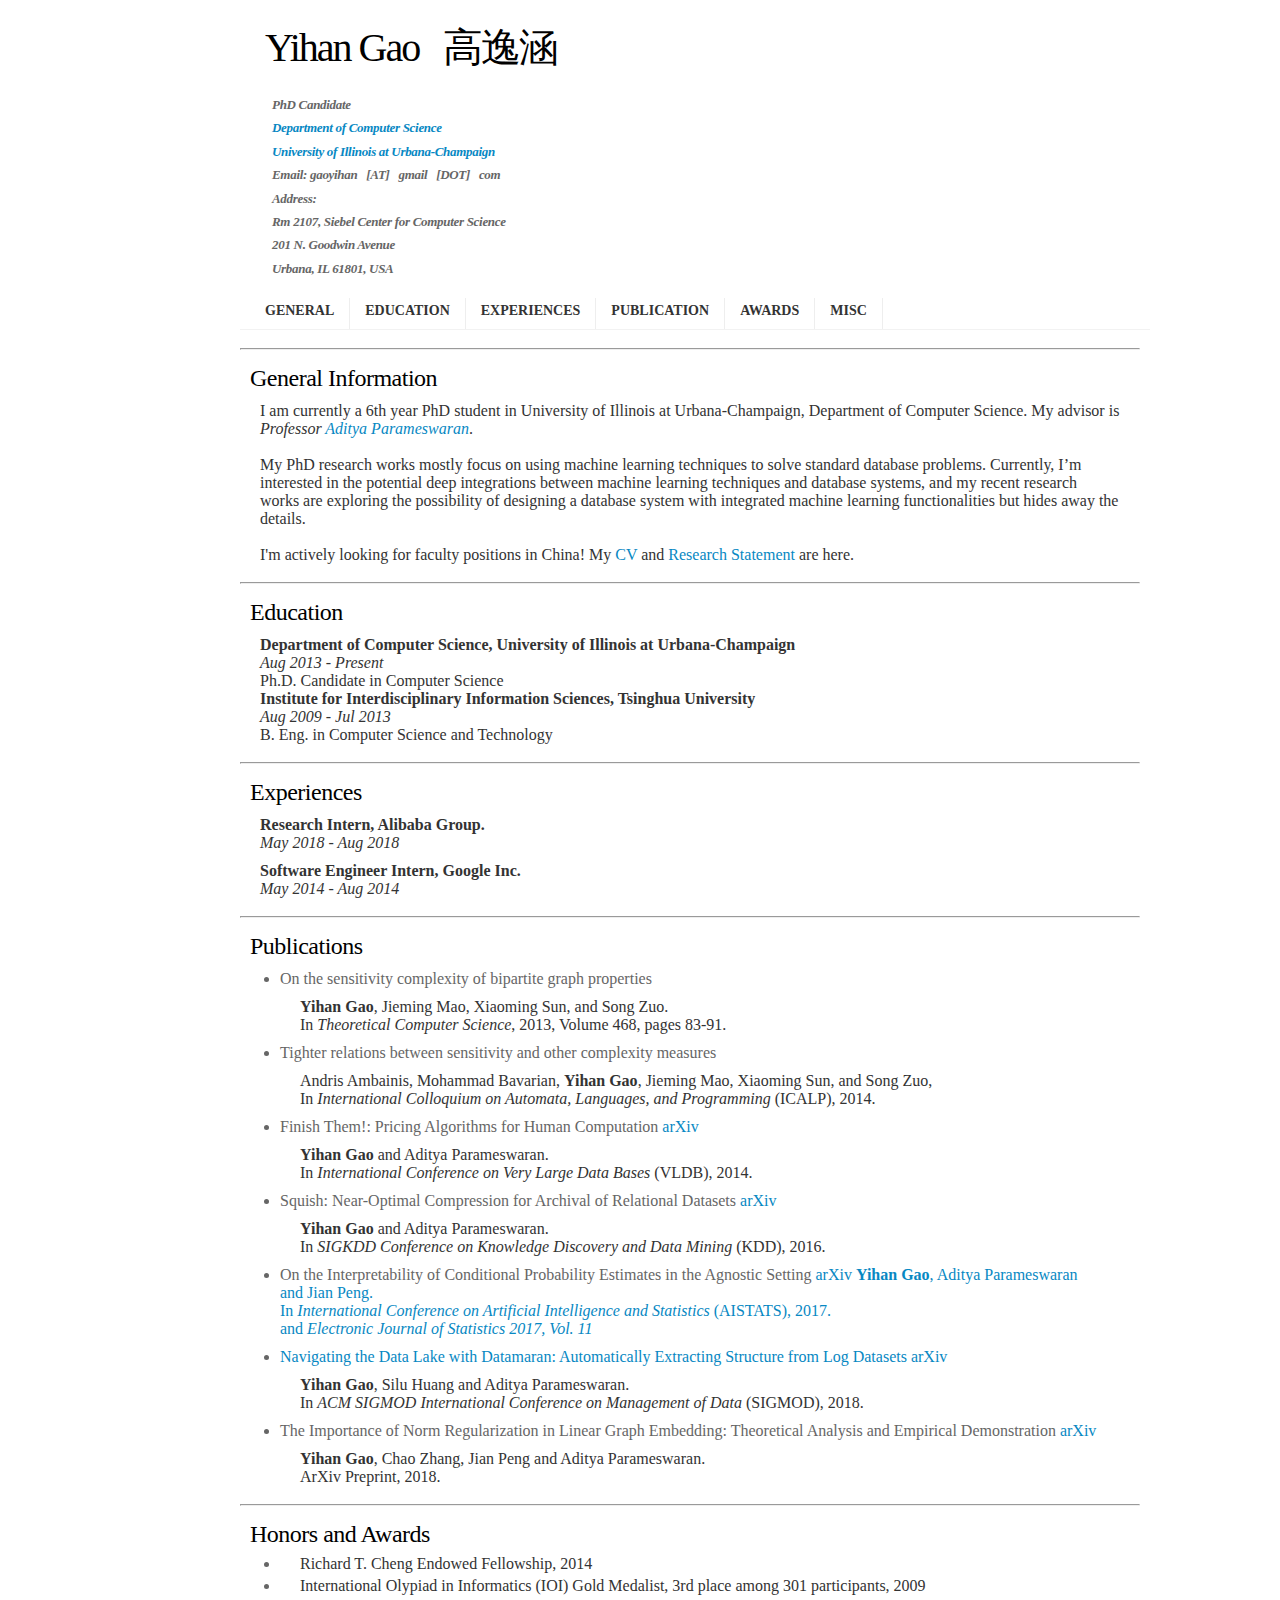
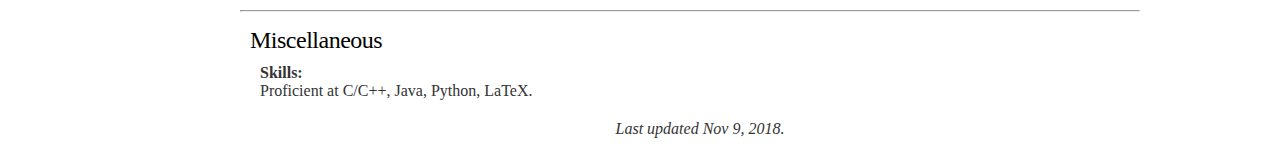
==== index.html @ 9f9d2d21 "update" ====
<!DOCTYPE html>
<html xmlns="http://www.w3.org/1999/xhtml">
  <head><meta http-equiv="Content-Type" content="text/html; charset=UTF-8">
    <title>Yihan Gao's Homepage</title> 
    <meta name="description" content="Yihan Gao&#39;s Homepage">
    <meta name="keywords" content="Yihan Gao Tsinghua computer science database machine learning">
    <link rel="stylesheet" type="text/css" href="style.css">
  </head>

  <body>
    <div class="wrap">
      <div id="header">
        <h1 id="headername">Yihan Gao &nbsp 高逸涵</h1>
        <br>
        <p id="intro">
          PhD Candidate<br>
          <a href="http://cs.illinois.edu/">Department of Computer Science</a><br>
          <a href="http://illinois.edu/">University of Illinois at Urbana-Champaign</a><br>
          Email: gaoyihan &nbsp [AT] &nbsp gmail &nbsp [DOT] &nbsp com<br>
          Address:<br> Rm 2107, Siebel Center for Computer Science<br> 201 N. Goodwin Avenue<br> Urbana, IL 61801, USA<br>
        </p>	
        <div id="nav">
          <ul>
            <li><a href="#general">General</a></li>
            <li><a href="#education">Education</a></li>
            <li><a href="#experience">Experiences</a></li>
            <li><a href="#pub">Publication</a></li>
            <li><a href="#honor">Awards</a></li>		
            <li><a href="#misc">Misc</a></li>		
          </ul>		
        </div>
        <!--<div id="header-image"></div> -->
      </div>

      <div class="content">
        <hr> 
        <h3><a name="general">General Information</a></h3>
        <p>
        I am currently a 6th year PhD student in University of Illinois at Urbana-Champaign, Department of Computer Science. My advisor is <em>Professor <a href="http://data-people.cs.illinois.edu/">Aditya Parameswaran</a></em>.
        <br>
        <br>		
        My PhD research works mostly focus on using machine learning techniques to solve standard database problems. 
		Currently, I’m interested in the potential deep integrations between machine learning techniques
		and database systems, and my recent research works are exploring the possibility of designing a
		database system with integrated machine learning functionalities but hides away the details.     
		<br>
        <br>		
        I'm actively looking for faculty positions in China! My <a href="./cv.pdf"> CV </a> and
		<a href="./research_statement.pdf"> Research Statement </a> are here.
		<br>		
        </p>
      </div>

      <div class="content">
        <hr>
        <h3><a name="education">Education</a></h3>
		<p>
		<b>Department of Computer Science, University of Illinois at Urbana-Champaign </b> <br>
		<em>Aug 2013 - Present</em><br>
		Ph.D. Candidate in Computer Science<br>
		<b>Institute for Interdisciplinary Information Sciences, Tsinghua University </b> <br>
		<em>Aug 2009 - Jul 2013</em><br>
		B. Eng. in Computer Science and Technology<br>
		</p>
      </div>

      <div class="content">
        <hr>
        <h3><a name="experience">Experiences</a></h3>
        <p>
          <b>Research Intern, Alibaba Group. </b> <br>
		  <em>May 2018 - Aug 2018 </em>
		</p>		
        <p>
          <b>Software Engineer Intern, Google Inc. </b> <br>
		  <em>May 2014 - Aug 2014 </em>
		</p>
      </div>

      <div class="content">
        <hr>
        <h3><a name="pub">Publications</a></h3> 
        <ul>
          <li>
 		    <div>
              On the sensitivity complexity of bipartite graph properties
            </div>
	        <p class="pub">
              <b>Yihan Gao</b>, Jieming Mao, Xiaoming Sun, and Song Zuo. <br>
	          In <i>Theoretical Computer Science</i>, 2013, Volume 468, pages 83-91. 
            </p>
          </li>
          <li>
 		    <div>
              Tighter relations between sensitivity and other complexity measures
            </div>
	        <p class="pub">
	  	      Andris Ambainis, Mohammad Bavarian, <b>Yihan Gao</b>, Jieming Mao, Xiaoming Sun, and Song Zuo, <br>
	          In <i>International Colloquium on Automata, Languages, and Programming</i> (ICALP), 2014. 
            </p>
          </li>
          <li>
 		    <div>
              Finish Them!: Pricing Algorithms for Human Computation <a href="https://arxiv.org/abs/1408.6292"> arXiv </a>
            </div>
	        <p class="pub">
              <b>Yihan Gao</b> and Aditya Parameswaran. <br>
	          In <i>International Conference on Very Large Data Bases</i> (VLDB), 2014. 
            </p>
          </li>		  
          <li>
 		    <div>
              Squish: Near-Optimal Compression for Archival of Relational Datasets <a href="https://arxiv.org/abs/1602.04256"> arXiv </a>
            </div>
	        <p class="pub">
              <b>Yihan Gao</b> and Aditya Parameswaran. <br>
	          In <i>SIGKDD Conference on Knowledge Discovery and Data Mining</i> (KDD), 2016. 
            </p>
          </li>			
          <li>
 		    <div>
              On the Interpretability of Conditional Probability Estimates in the Agnostic Setting <a href="https://arxiv.org/abs/1506.03018"> arXiv </a> <a href="http://dx.doi.org/10.1214/17-EJS1376SI> EJS </a>
            </div>
	        <p class="pub">
              <b>Yihan Gao</b>, Aditya Parameswaran and Jian Peng. <br>
	          In <i>International Conference on Artificial Intelligence and Statistics</i> (AISTATS), 2017. <br>
			  and <i> Electronic Journal of Statistics 2017, Vol. 11 </i>
            </p>
          </li>			  
          <li>
 		    <div>
              Navigating the Data Lake with Datamaran: Automatically Extracting Structure from Log Datasets <a href="https://arxiv.org/abs/1708.08905"> arXiv </a>
            </div>
	        <p class="pub">
              <b>Yihan Gao</b>, Silu Huang and Aditya Parameswaran. <br>
	          In <i>ACM SIGMOD International Conference on Management of Data</i> (SIGMOD), 2018. 
            </p>
          </li>
          <li>
 		    <div>
              The Importance of Norm Regularization in Linear Graph Embedding: Theoretical Analysis and Empirical Demonstration <a href="https://arxiv.org/abs/1802.03560"> arXiv </a>
            </div>
	        <p class="pub">
              <b>Yihan Gao</b>, Chao Zhang, Jian Peng and Aditya Parameswaran. <br>
	          ArXiv Preprint, 2018. 
            </p>
          </li>		  
        </ul>
      </div>

      <div class="content">
		<hr>
		<h3><a name="honor">Honors and Awards</a></h3>
		<ul class = "honors">
			<li>
			<p>
			Richard T. Cheng Endowed Fellowship, 2014			
			</p>
			</li>
		</ul>
		<ul class = "honors">
			<li>
			<p>
			International Olypiad in Informatics (IOI) Gold Medalist, 3rd place among 301 participants, 2009			
			</p>
			</li>
		</ul>		
      </div>
  
      <div class="content">
		<hr>
        <h3><a name="misc">Miscellaneous</a></h3>
	    <p>
	      <b>Skills:</b><br>
	      Proficient at C/C++, Java, Python, LaTeX.<br>
	    </p>
      </div>

      <div id="footer-bottom">
        <p class="center">
          Last updated Nov 9, 2018.
        </p>
      </div>
    </div>
  </body>
</html>
---- style.css ----
/* ----------------------------------------------
   HTML ELEMENTS
------------------------------------------------- */ 
body {	
	color: #666666; 	
	margin: 0; 
	padding: 0; 
	background: #FFF; /*-- url(../images/bg.gif) repeat-x; */
	text-align: center;
}

/* Links */
a:link, a:visited {
	text-decoration: none;
	color: #0788C3;
}
a:hover {
	border-bottom: 1px dotted #0788C3;
}
a:link.more-link, a:visited.more-link {
	padding-bottom: 2px;
	font-weight: bold;
	color: #0788C3;
	border-bottom: 1px dotted #0788C3;
}
a:hover.more-link {
	text-decoration: none;
}

/* Headers */
h1, h2, h3, h4 {
	font-weight: bold;
	font-family: Georgia, 'Times New Roman', Times, serif, STKaiti, Kaiti; 
	color: #000;
	margin: 10px 10px 7px 10px;	 
}
h1 { font-size: 2.5em; font-weight: normal; letter-spacing: -2px; }
h2 { font-size: 2.0em; font-weight: normal; }
h3 { font-size: 1.5em; font-weight: normal; letter-spacing: -0.5px; padding-top: 5px; }
h4 { font-size: 1.2em; }

/* Lists */
ul, ol {
	margin: 10px 20px;
	padding: 0 20px;
}
ul { list-style: disc; }
ol { list-style: decimal; }

ul.honors {
	margin: 10px 20px;
	padding: 0 20px;
	line-height: 12px;
	list-style: disc; 
}

dt {
  font-weight: bold;
  color: #1980AF;	
}
dd {
  padding-left: 20px; 
}

p { 
	font-family: Georgia, 'Times New Roman', Times, Helvetica, serif; 
	font-size: 12pt;
	color: #333;
	margin: 10px 20px; 
}

p.center{
	font-size:12pt;
	text-align:center;
}

p.pub{
	font-family: Georgia, 'Times New Roman', Times, serif;
	font-size:12pt;
}



p.pubyear{
	font-family: Georgia, 'Times New Roman', Times, serif;
	font-size:14pt;
}

p.pub-intro{
	font-family: Georgia, 'Times New Roman', Times, serif;
	font-size:11pt;
	font-style: italic;
}

/* Images */
img {
	background: #FFFFFF;
    border: 1px solid #E4E4E4;
}
img.float-right {
  	margin: 5px 0px 10px 10px;  
}
img.float-left {
  	margin: 5px 10px 10px 0px;
}

code {
  	margin: 3px 0;
  	padding: 15px;
  	text-align: left;
  	display: block;
  	overflow: auto;  
  	font: 500 1em/1.5em 'Lucida Console', 'Courier New', Monospace;
  	/* white-space: pre; */
  	border: 1px solid #F0F0F0;
	background: #F8F8F8;  
}

acronym {
  cursor: help;
  border-bottom: 1px dotted #555;
}
blockquote {
	margin: 10px 20px;
 	padding: 10px 10px 10px 32px;  
   border: 1px solid #F0F0F0;
	background: #f8f8f8 url(../images/quote.gif) no-repeat 12px 12px;
	font-weight: normal;
	font-size: 17px;
	line-height: 1.5em;
	font-style: italic;
	font-family: Georgia, 'Times New Roman', Times, serif; 
	color: #555;	
}
strong {
	font-weight: bold;
}

/* start - table */
table {
	font-family: Arial, serif;
	font-size:12pt;
	border-collapse: collapse;
	margin: 3px 3px;		
}
tr { background: #FFF; }
tr.altrow { background: #F9F9F9;	}
tr {
	color: #333; 
}
td {	
	padding: 3px 3px;	
}	
/* end - table */

/* form elements */
form {
	margin: 10px 20px; 
	padding: 15px 25px 25px 25px; 
	border: 1px solid #F0F0F0;
	background: #F8F8F8;
}
form p {
	border-bottom: 1px solid #E6E6E6;
	padding: 12px 0 5px 0;	margin: 0;	
	color: #666666;
}
label {
	font-weight: bold;
	color: #666666;
}

#name, #email, #message, #website {
	width: 380px;
}

/* ------------------------------------------
   LAYOUT
------------------------------------------- */ 
.wrap {
	width: 800px;
	margin: auto;
	/*align: center;*/
	text-align: left;	
}


/* Header */
#header {
	position: relative;
	margin-top: 20px;
	height: 320px;		
}
#header h1#headername { margin: 0; padding: 0 0 0 25px; }
#header h2#headername { margin: 0; padding: 0 0 0 25px; }
#header h1#headername a {
	position: absolute; 
	margin: 0; padding: 0 5px 0 0;
	font: bold 62px 'Trebuchet MS', 'Helvetica Neue', Georgia, 'Times New Roman', Times, serif;  
	letter-spacing: -5px;
	color: #1980AF;	
	text-decoration: none;
		
	/* change the values of top and left to adjust the position of the logo*/
	top: 30px; left: 30px;	
}
#header h1#headername a:hover { border: none; }
#header p#intro {
	position: relative;
	margin: 0; padding:  0 5px 0 0;
	font-family: Georgia, 'Times New Roman', Times, serif;
	font-size: 13px;
	line-height: 1.8em;
	font-style: italic;
	font-weight:bold;
	letter-spacing: -.3px;
	color: #666;	
	/* change the values of top and left to adjust the position */
	top: 0px; left: 32px;		
}

#header #header-image {
	position: absolute;
	top: 5px; right: 30px;
	width: 180px;
	height: 240px;
	/* background: url(../images/julius_small.gif) no-repeat; */
}

/*  navigation  */
#header #nav {
	position: absolute;
	left: 0px;	bottom: 10px;		
	margin: 0; padding: 0 0 0 10px;		
	width: 900px;		
	border-bottom: 1px solid #F2F2F2;	
	/* z-index: 99999; */
}
#header #nav ul {
	float: left;	
	list-style: none;	
	margin: 0;
	padding: 0;					
}
#header #nav ul li {
	float: left;
	margin: 0; padding: 0;			
}
#header #nav ul li a:link,
#header #nav ul li a:visited {
	float: left;
	margin: 0;
	padding: 5px 15px 10px 15px;
	color: #333;
	font: bold 14px Georgia, 'Times New Roman', Times, serif; 
	text-transform: uppercase;		
	border-right: 1px solid #EEE;	
}
#header #nav ul li a:hover, 
#header #nav ul li a:active {
	border: none;
	color: #000;	
	border-right: 1px solid #EEE;
}

#header #nav ul li.first a:link, 
#header #nav ul li.first a:visited {
	border-left: 1px solid #F1F1F1;	
}

/* Content */
.content {
	float: left;
	width: 900px;
	display: inline;
	padding-bottom: 0px;
}

/* columns */
#left {
	width: 580px;	
	float: left;	
	padding-top: 15px;	
}
#right {
	width: 285px;
	float: right;
	padding-top: 5px;
}

#right h3 {
	margin-left: 5px;	
}
#left h2 {
	font: normal 3.6em Georgia, 'Times New Roman', Times, serif; 
	color: #444;	
	letter-spacing: -2.2px;	
	margin-bottom: 0px;
	padding-bottom: 3px;
	padding-left: 3px;
	border-bottom: 1px solid #EBEBEB;	
}
#left h2 a {
	color: #444;
	border: none; 
}
#left .entry {
	background: url(../images/dotted-lines.gif) repeat-x left bottom; 
	padding-bottom: 15px;
}
#left .entry h3 a {
	color: #444;
	border: none;
}

/* footer */
#footer-bottom {
	float: left;
	clear: both;
	background: url(../images/dotted-lines.gif) repeat-x;
	width: 920px;
	font-family: Times, Arial, serif;
	font-size: 1.2em;	
	font-style: italic;	
	color: #777;
	border-bottom: 10px solid #FFF; 
}
#footer-bottom a:hover { border: none; }

/* comments list */
ol.commentlist {
	margin: 12px 20px;
	padding: 0;
	border-style: solid;	
	border-color: #F0F0F0;	
	border-width: 1px 1px 0 1px;
}
.commentlist li {
	margin: 0;
	padding: 10px;
	list-style: none;
	border-bottom: 1px solid #F0F0F0; 
}
.commentlist li cite {
	display: block;
	font-style: normal;
	font-weight: bold;
	padding: 7px;	
}
.commentlist li cite img {
	float: left;
	margin-right: 10px;	
}
.commentlist li cite .comment-data {
	font-size: .8em;
	font-weight: normal;
}
.commentlist li .comment-text {
	clear: both;
	margin: 0; padding: 5px 0 0 0;
}
.commentlist li.alt {
	background: #F8F8F8; 
}

/* archives */
ul.archive {
	background: url(../images/dotted-lines.gif) repeat-x left top; 
	margin: 15px 20px 20px 20px;
	padding: 0;	
}
ul.archive li {
	list-style: none;
	background: url(../images/dotted-lines.gif) repeat-x left bottom; 
	margin: 0;
	padding: 10px 5px;
}
ul.archive li .post-title {
	margin: 0;
	padding: 0;
	font-size: 1.2em;	
}
ul.archive li .post-title a {
	color: #555;
}
ul.archive li .post-title a:hover {
	border: none;
	color: #222;
}
ul.archive li .post-details {
	font-size: .9em;
	margin-left: 0;
	margin-top: 0;
}
ul.archive li .post-details a {
	border: none;
}

/* pagenavigation */
.page-navigation {
	margin: 10px 20px 10px 20px;
	padding: 5px 15px;
	background: #F9F9F9;	
	border: 1px solid #F0F0F0;	
	width: 510px;
}
.page-navigation a:hover {
	border: none;
	color: #333;
}

/* thumbnails */
p.thumbs { 
	padding: 10px 0 0 0px; 
	margin: 0 0 0 15px;
}
.thumbs img { 
	position: relative;
	padding: 8px;
	margin: 4px;
	background: #FAFAFA;
   border: 1px solid #EDEDED;	
}
.thumbs img:hover	{
	border: 1px solid #D2D2D2;	
}
.thumbs a:hover { background-color: transparent; border: none }
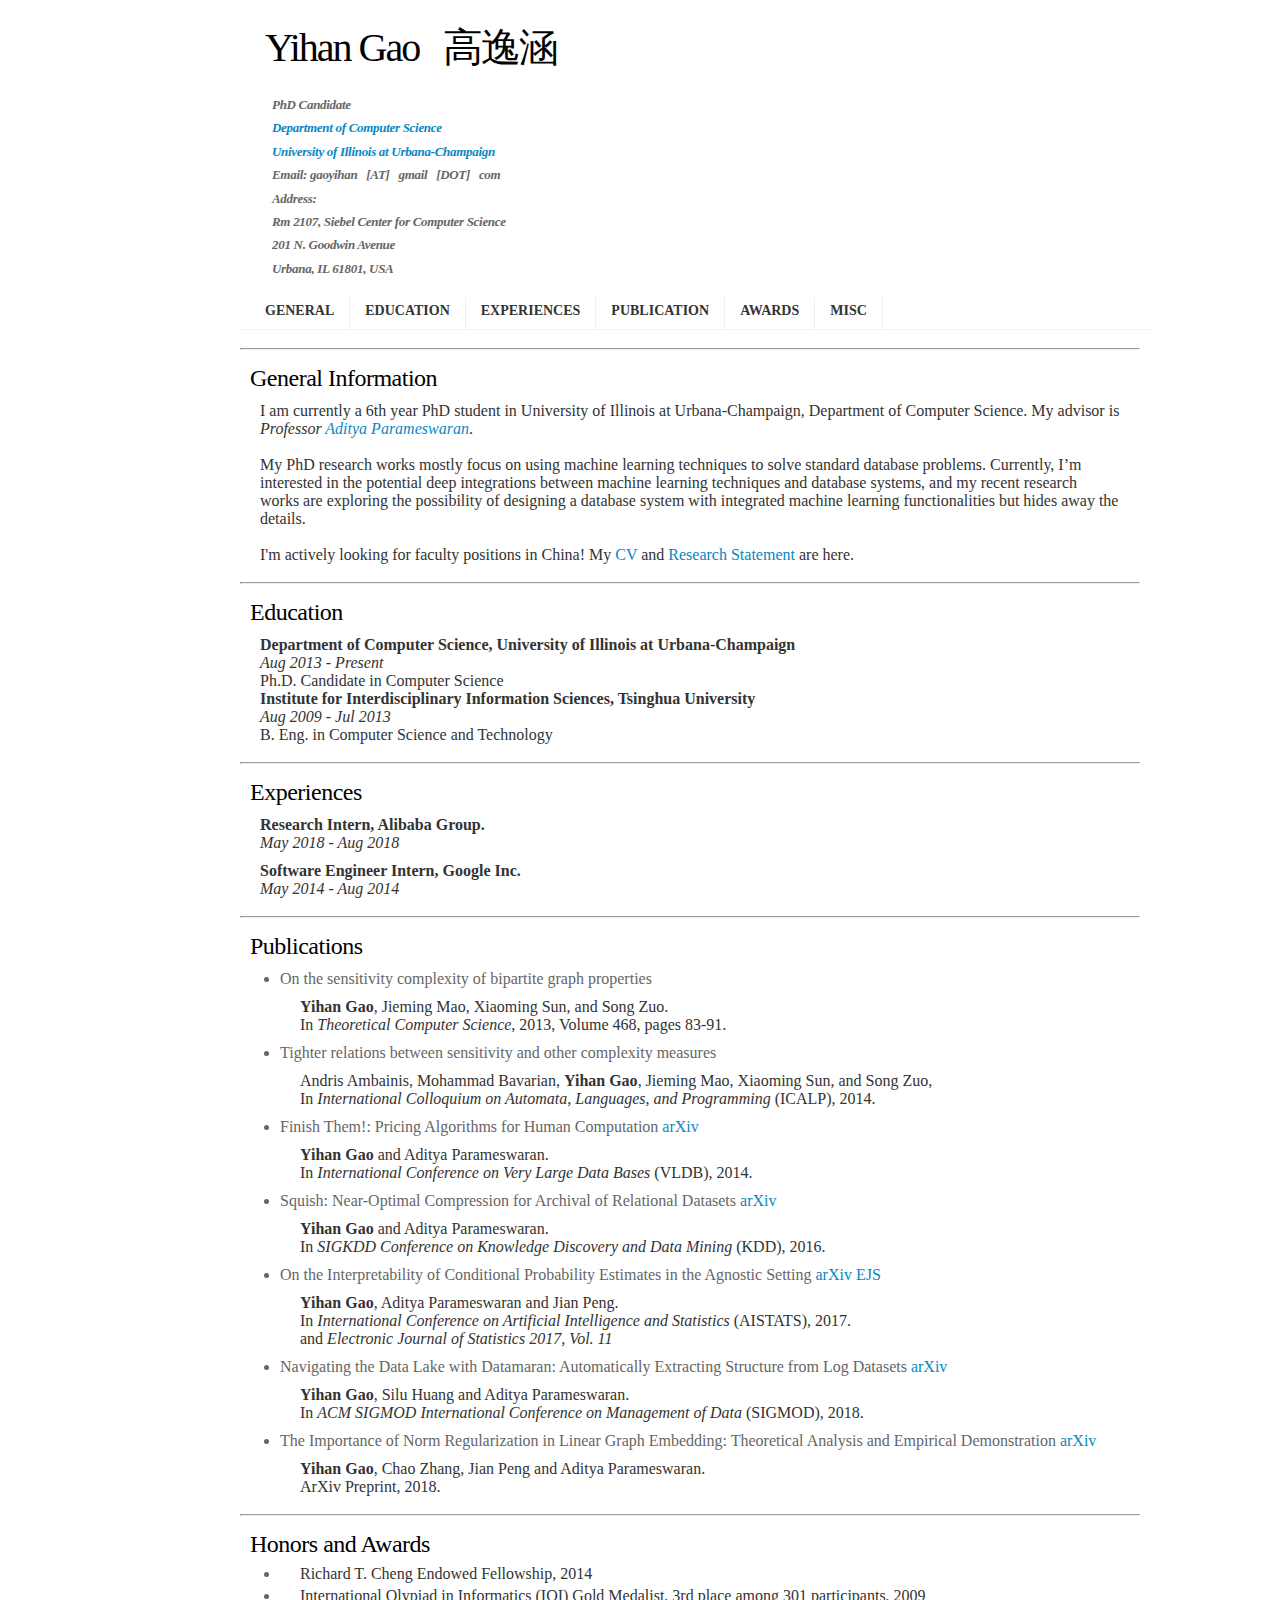
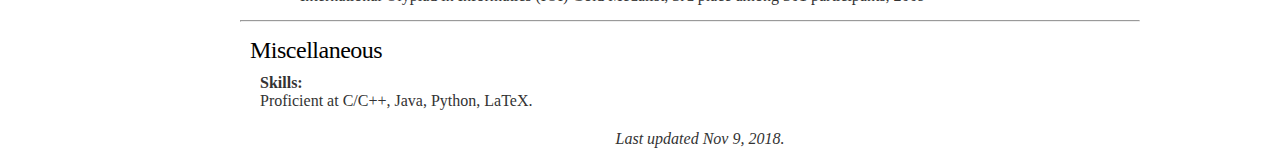
==== commit 961ffbe4: "fix" ====
--- a/index.html
+++ b/index.html
@@ -119,7 +119,7 @@
           </li>			
           <li>
  		    <div>
-              On the Interpretability of Conditional Probability Estimates in the Agnostic Setting <a href="https://arxiv.org/abs/1506.03018"> arXiv </a> <a href="http://dx.doi.org/10.1214/17-EJS1376SI> EJS </a>
+              On the Interpretability of Conditional Probability Estimates in the Agnostic Setting <a href="https://arxiv.org/abs/1506.03018"> arXiv </a> <a href="http://dx.doi.org/10.1214/17-EJS1376SI"> EJS </a>
             </div>
 	        <p class="pub">
               <b>Yihan Gao</b>, Aditya Parameswaran and Jian Peng. <br>
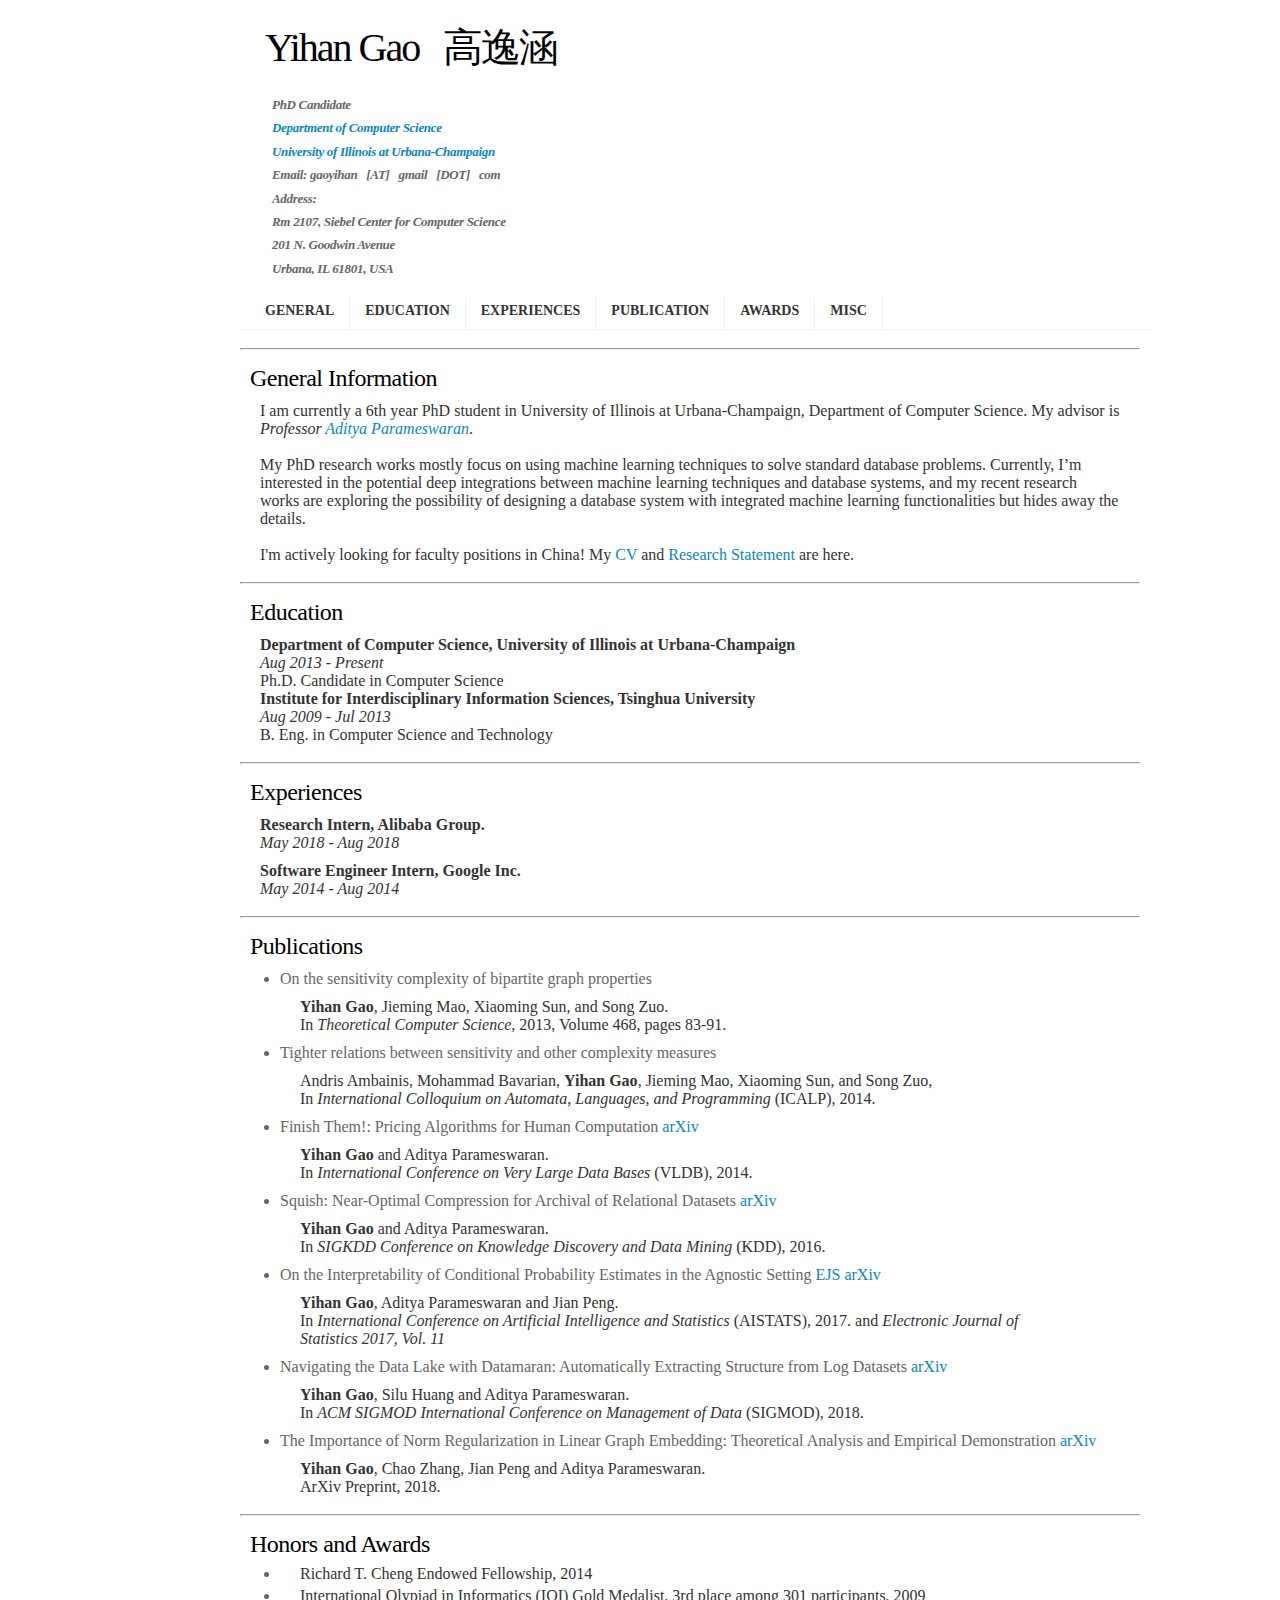
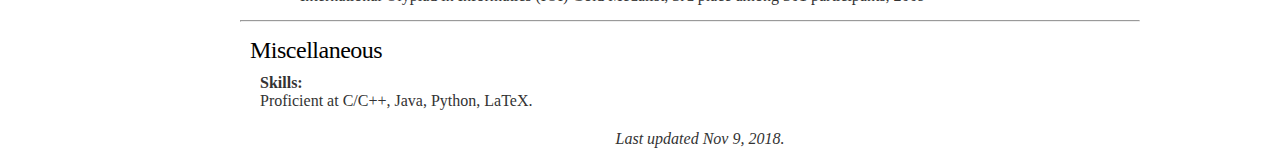
==== commit ca83b2f5: "fix" ====
--- a/index.html
+++ b/index.html
@@ -119,11 +119,11 @@
           </li>			
           <li>
  		    <div>
-              On the Interpretability of Conditional Probability Estimates in the Agnostic Setting <a href="https://arxiv.org/abs/1506.03018"> arXiv </a> <a href="http://dx.doi.org/10.1214/17-EJS1376SI"> EJS </a>
+              On the Interpretability of Conditional Probability Estimates in the Agnostic Setting <a href="http://dx.doi.org/10.1214/17-EJS1376SI"> EJS </a> <a href="https://arxiv.org/abs/1506.03018"> arXiv </a> 
             </div>
 	        <p class="pub">
               <b>Yihan Gao</b>, Aditya Parameswaran and Jian Peng. <br>
-	          In <i>International Conference on Artificial Intelligence and Statistics</i> (AISTATS), 2017. <br>
+	          In <i>International Conference on Artificial Intelligence and Statistics</i> (AISTATS), 2017.
 			  and <i> Electronic Journal of Statistics 2017, Vol. 11 </i>
             </p>
           </li>			  
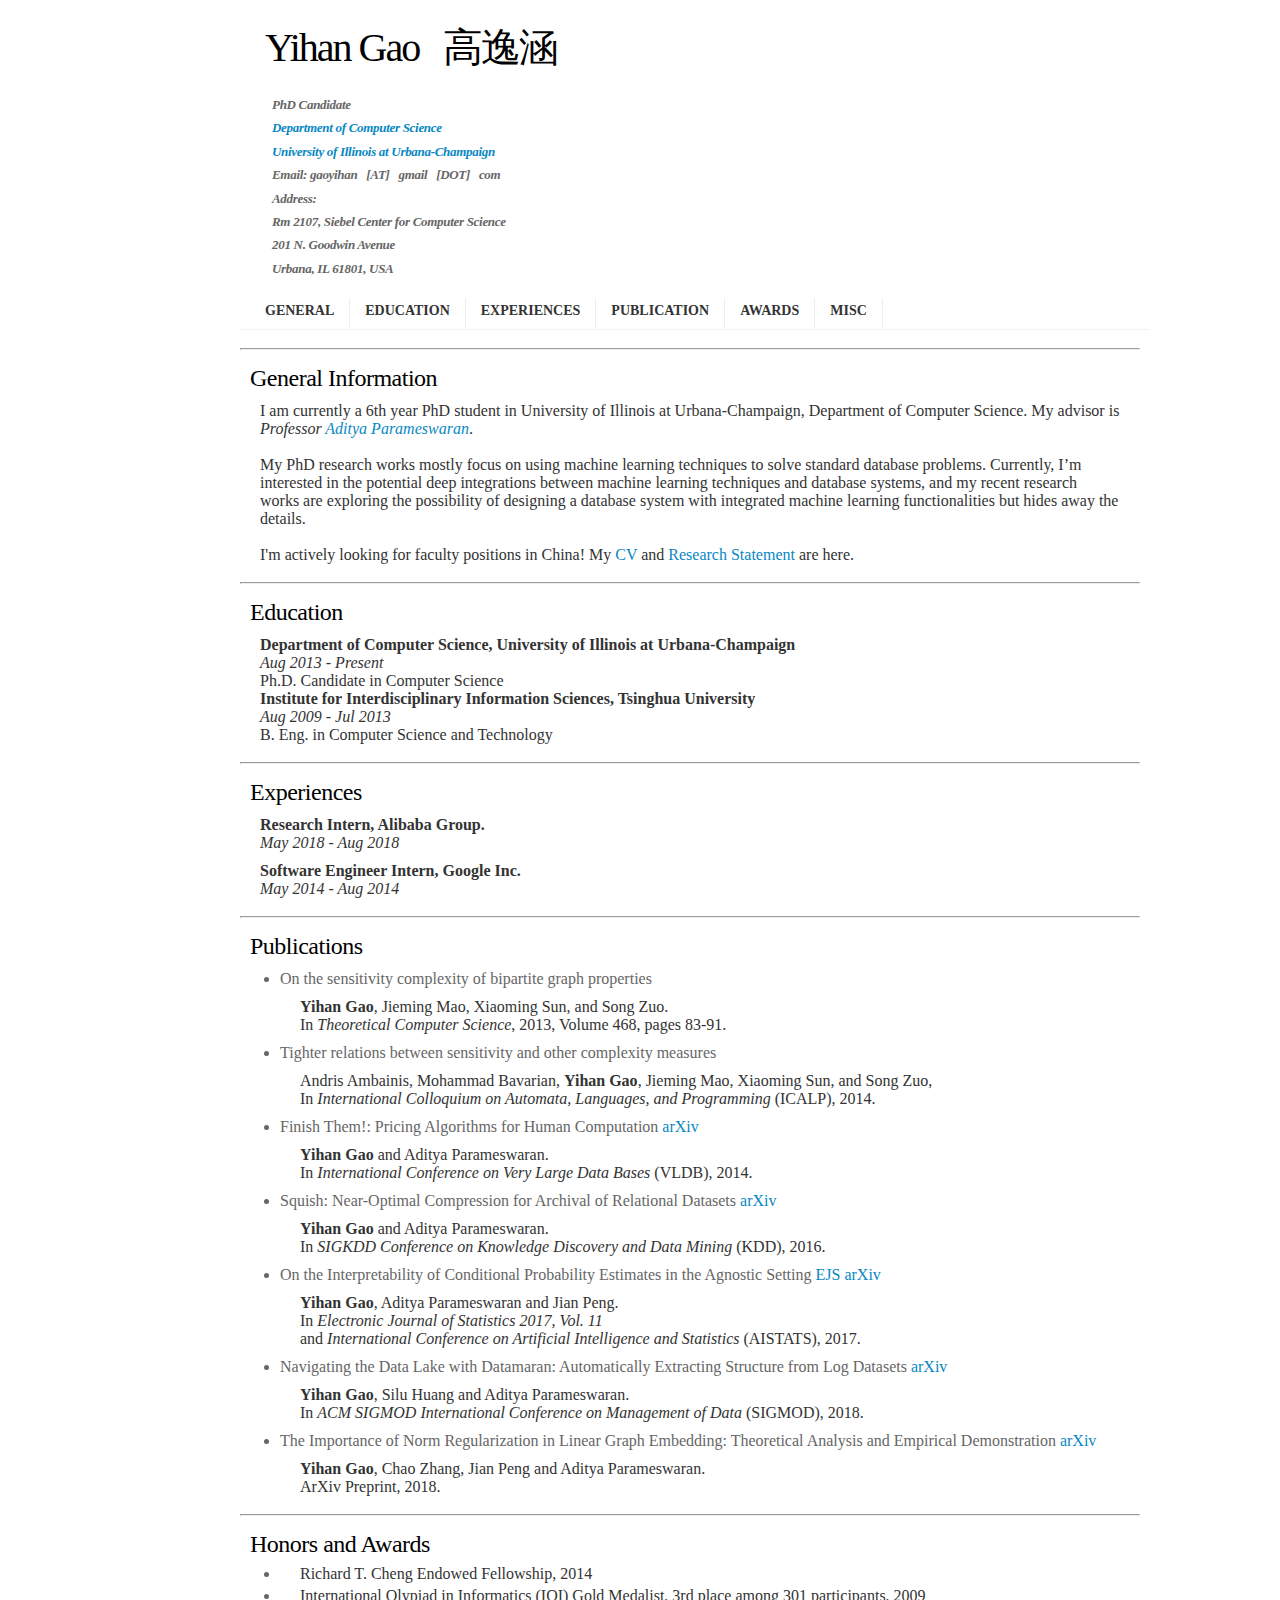
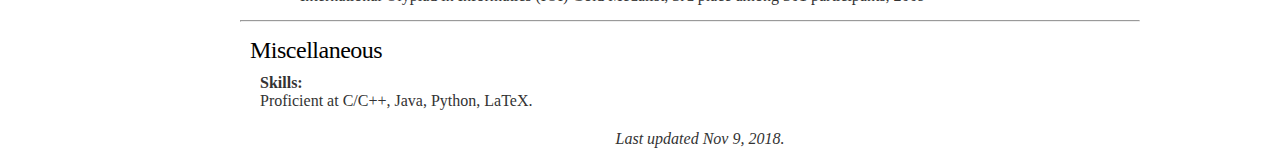
==== commit 1840f913: "fix" ====
--- a/index.html
+++ b/index.html
@@ -123,8 +123,8 @@
             </div>
 	        <p class="pub">
               <b>Yihan Gao</b>, Aditya Parameswaran and Jian Peng. <br>
-	          In <i>International Conference on Artificial Intelligence and Statistics</i> (AISTATS), 2017.
-			  and <i> Electronic Journal of Statistics 2017, Vol. 11 </i>
+	          In <i> Electronic Journal of Statistics 2017, Vol. 11 </i> <br>
+			  and <i>International Conference on Artificial Intelligence and Statistics</i> (AISTATS), 2017. 
             </p>
           </li>			  
           <li>
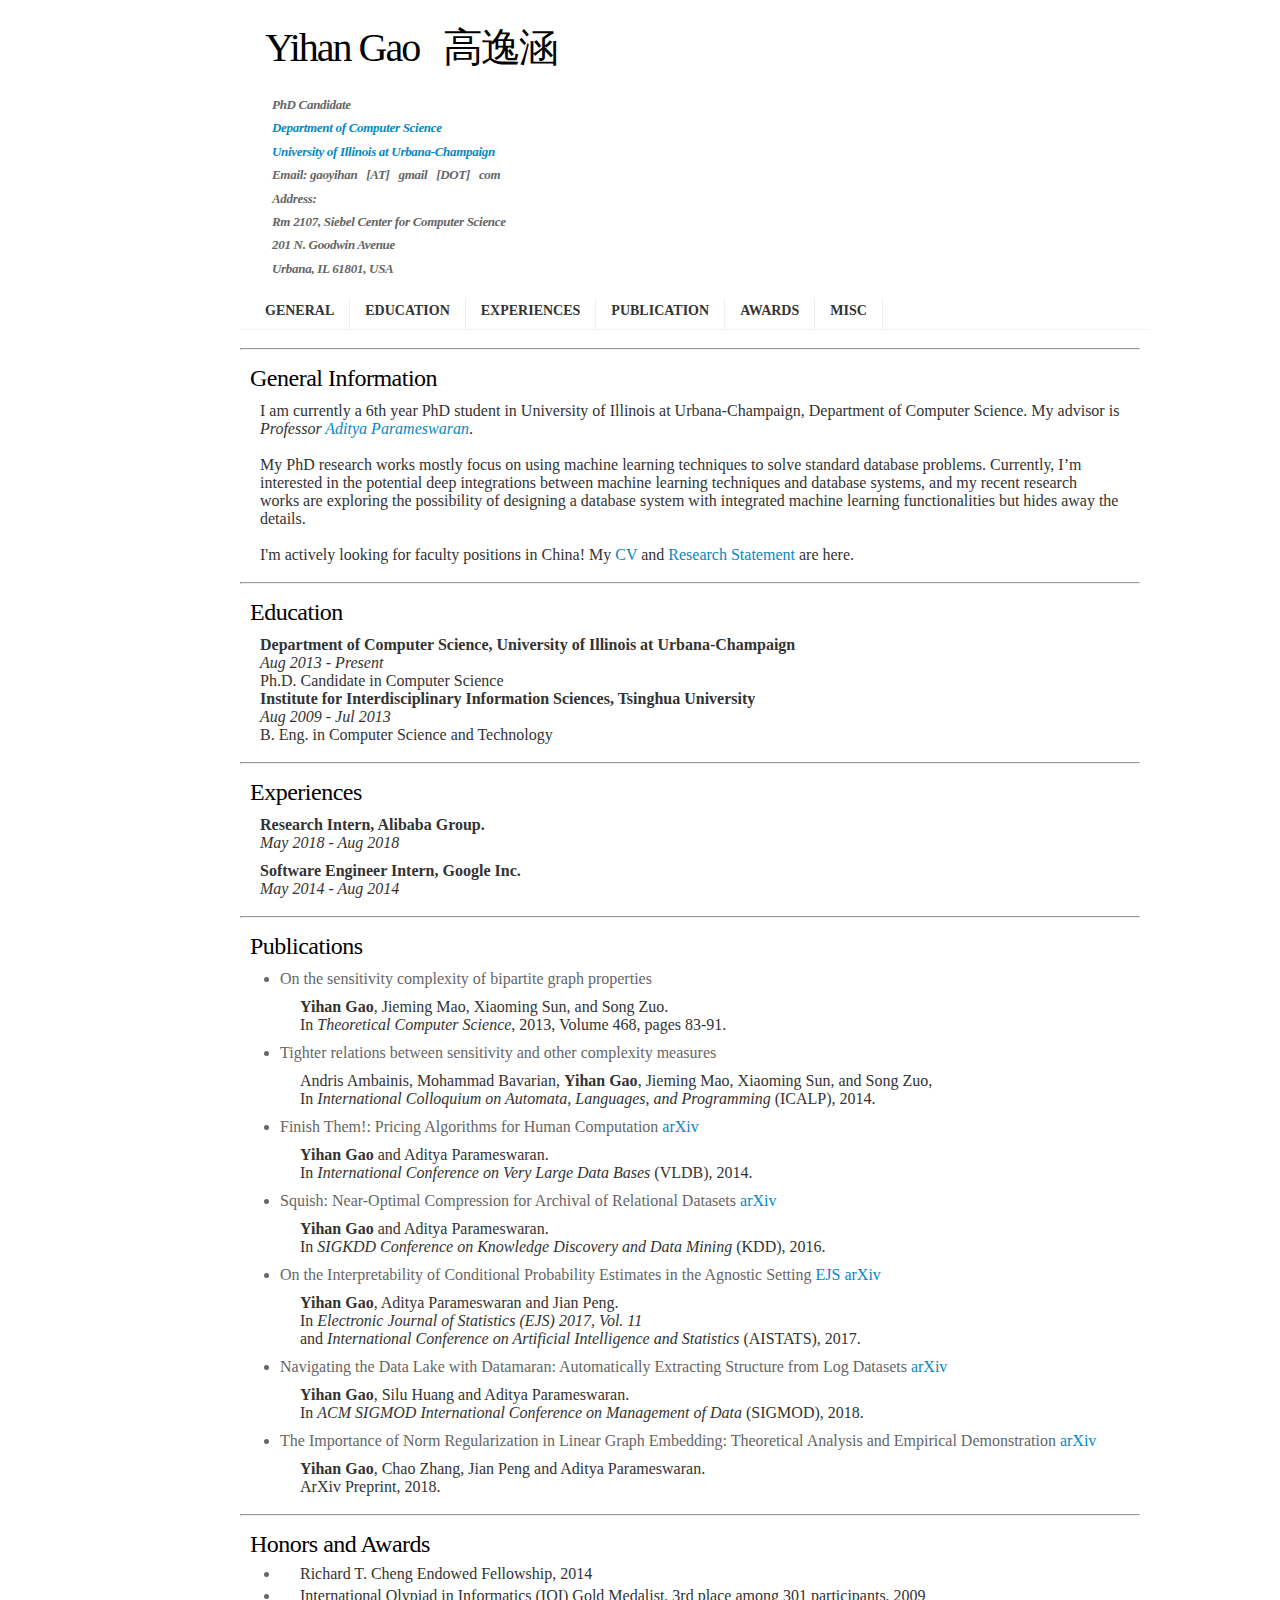
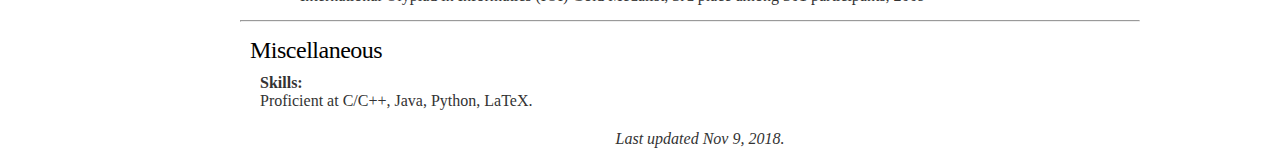
==== commit 725c04d3: "fix" ====
--- a/index.html
+++ b/index.html
@@ -123,7 +123,7 @@
             </div>
 	        <p class="pub">
               <b>Yihan Gao</b>, Aditya Parameswaran and Jian Peng. <br>
-	          In <i> Electronic Journal of Statistics 2017, Vol. 11 </i> <br>
+	          In <i> Electronic Journal of Statistics (EJS) 2017, Vol. 11 </i> <br>
 			  and <i>International Conference on Artificial Intelligence and Statistics</i> (AISTATS), 2017. 
             </p>
           </li>			  
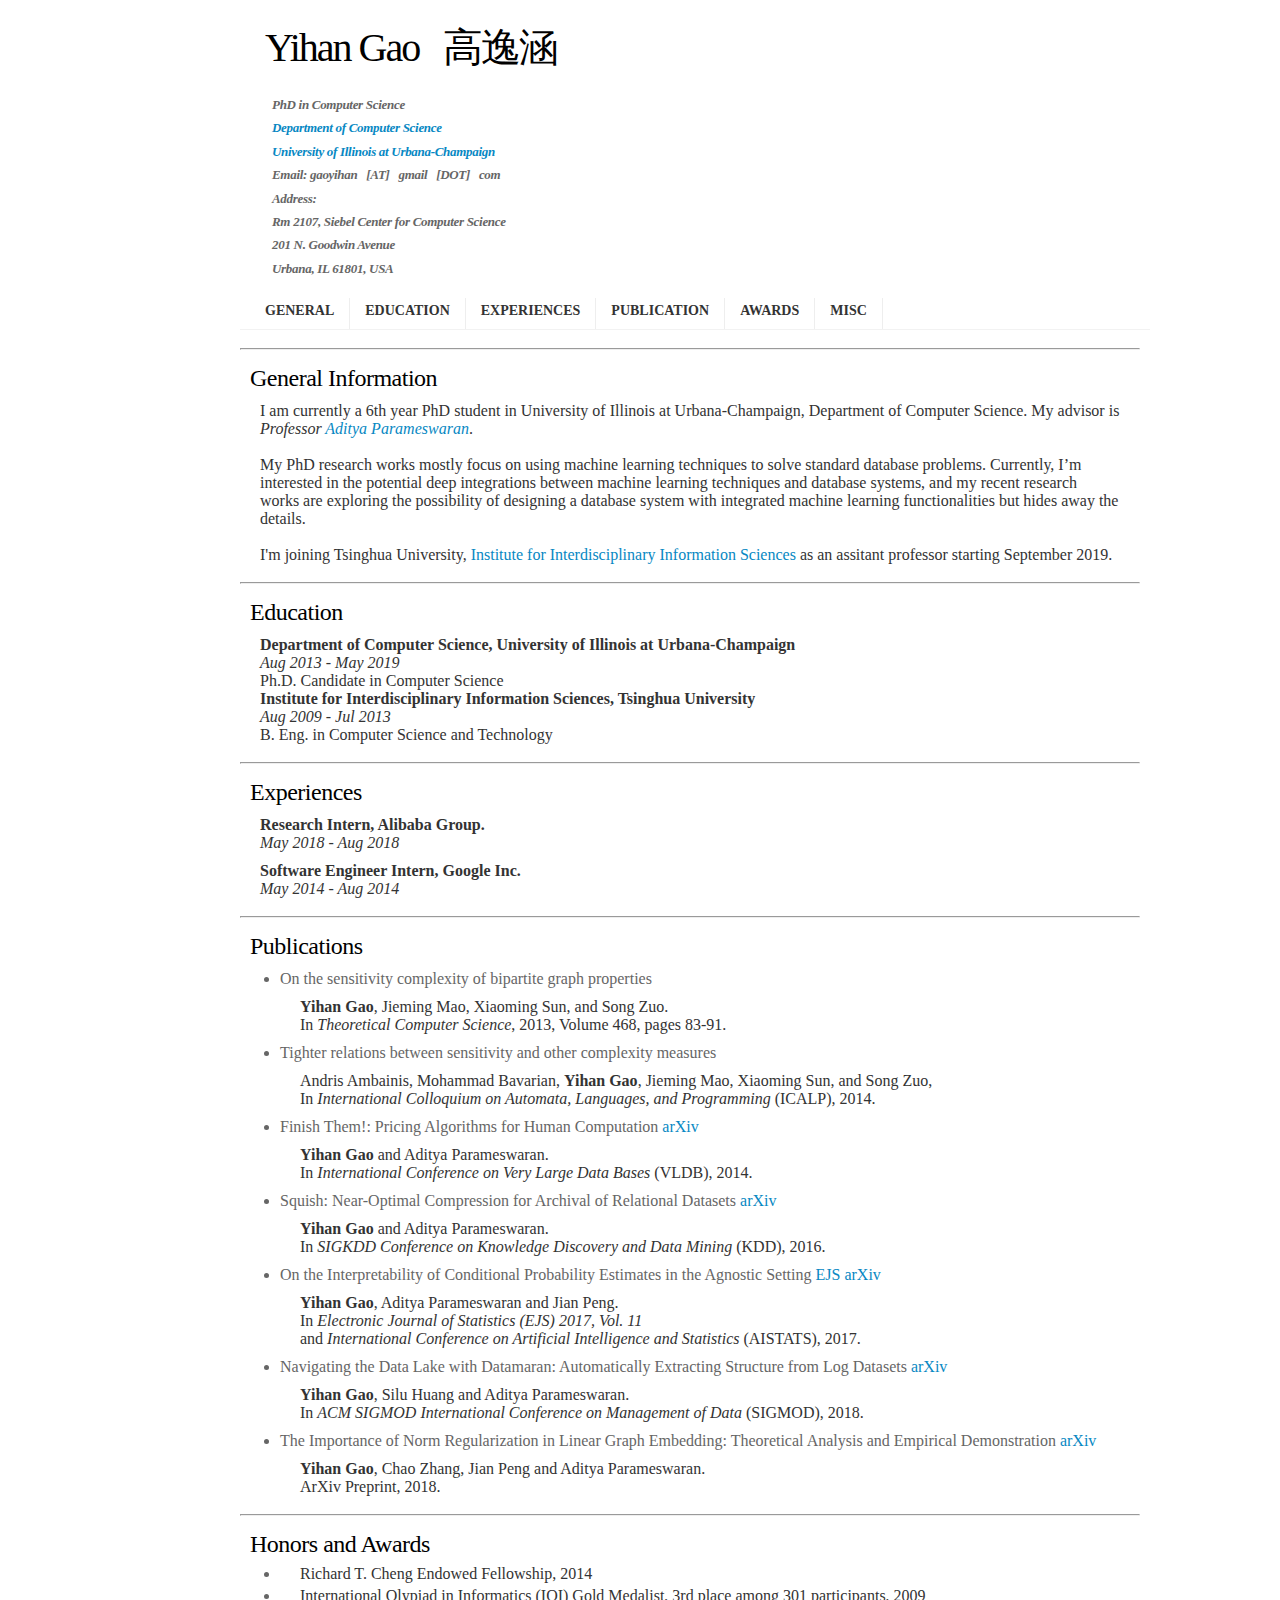
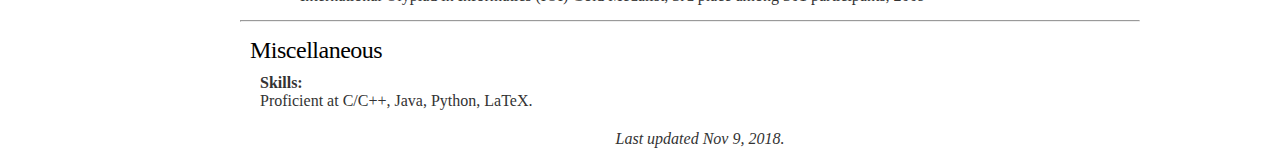
==== commit 73020af9: "udpate" ====
--- a/index.html
+++ b/index.html
@@ -13,7 +13,7 @@
         <h1 id="headername">Yihan Gao &nbsp 高逸涵</h1>
         <br>
         <p id="intro">
-          PhD Candidate<br>
+          PhD in Computer Science<br>
           <a href="http://cs.illinois.edu/">Department of Computer Science</a><br>
           <a href="http://illinois.edu/">University of Illinois at Urbana-Champaign</a><br>
           Email: gaoyihan &nbsp [AT] &nbsp gmail &nbsp [DOT] &nbsp com<br>
@@ -45,8 +45,7 @@
 		database system with integrated machine learning functionalities but hides away the details.     
 		<br>
         <br>		
-        I'm actively looking for faculty positions in China! My <a href="./cv.pdf"> CV </a> and
-		<a href="./research_statement.pdf"> Research Statement </a> are here.
+        I'm joining Tsinghua University, <a href="http://iiis.tsinghua.edu.cn/en/"> Institute for Interdisciplinary Information Sciences </a> as an assitant professor starting September 2019. 
 		<br>		
         </p>
       </div>
@@ -56,7 +55,7 @@
         <h3><a name="education">Education</a></h3>
 		<p>
 		<b>Department of Computer Science, University of Illinois at Urbana-Champaign </b> <br>
-		<em>Aug 2013 - Present</em><br>
+		<em>Aug 2013 - May 2019</em><br>
 		Ph.D. Candidate in Computer Science<br>
 		<b>Institute for Interdisciplinary Information Sciences, Tsinghua University </b> <br>
 		<em>Aug 2009 - Jul 2013</em><br>
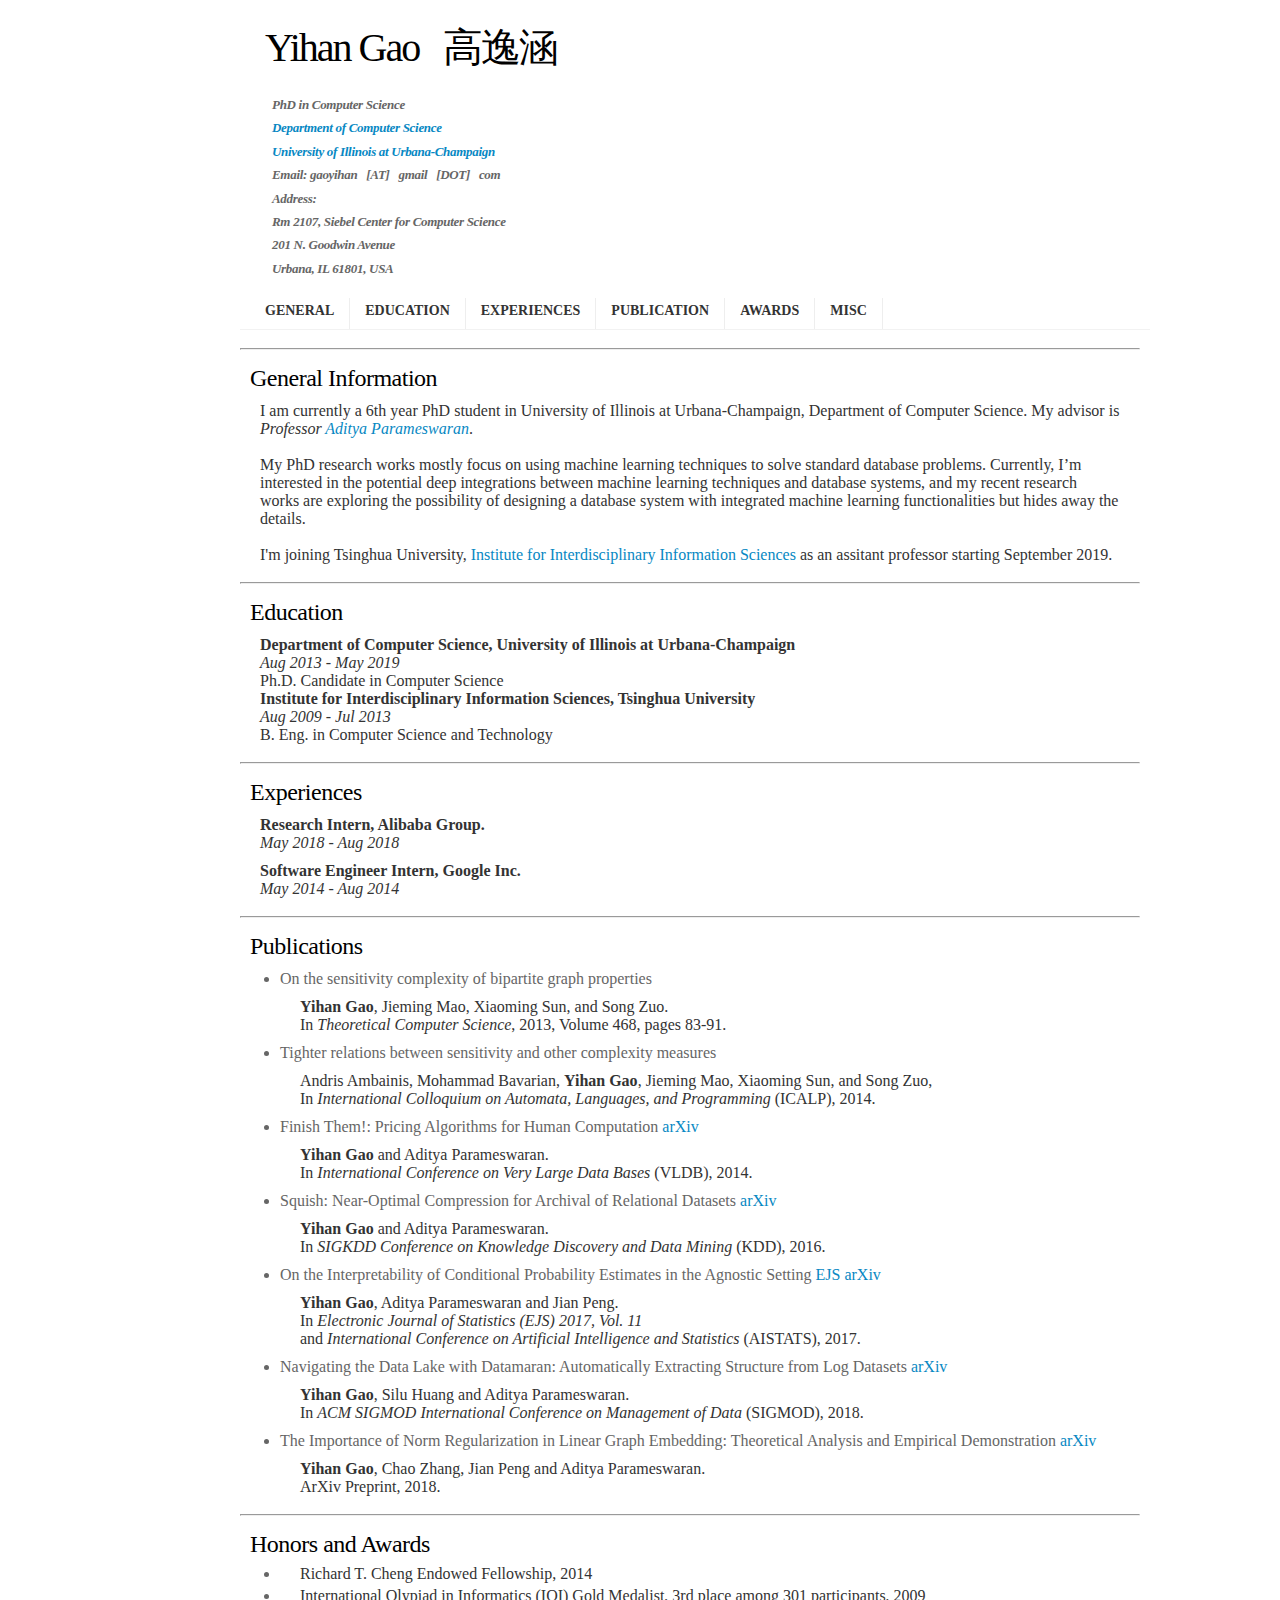
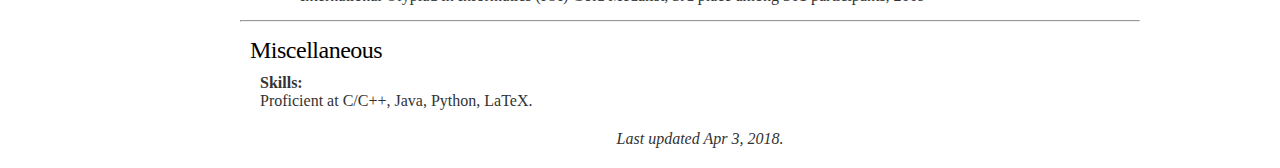
==== commit 4668872a: "--amend" ====
--- a/index.html
+++ b/index.html
@@ -45,7 +45,7 @@
 		database system with integrated machine learning functionalities but hides away the details.     
 		<br>
         <br>		
-        I'm joining Tsinghua University, <a href="http://iiis.tsinghua.edu.cn/en/"> Institute for Interdisciplinary Information Sciences </a> as an assitant professor starting September 2019. 
+        I'm joining Tsinghua University, <a href="http://iiis.tsinghua.edu.cn/en/">Institute for Interdisciplinary Information Sciences</a> as an assitant professor starting September 2019. 
 		<br>		
         </p>
       </div>
@@ -177,7 +177,7 @@
 
       <div id="footer-bottom">
         <p class="center">
-          Last updated Nov 9, 2018.
+          Last updated Apr 3, 2018.
         </p>
       </div>
     </div>
